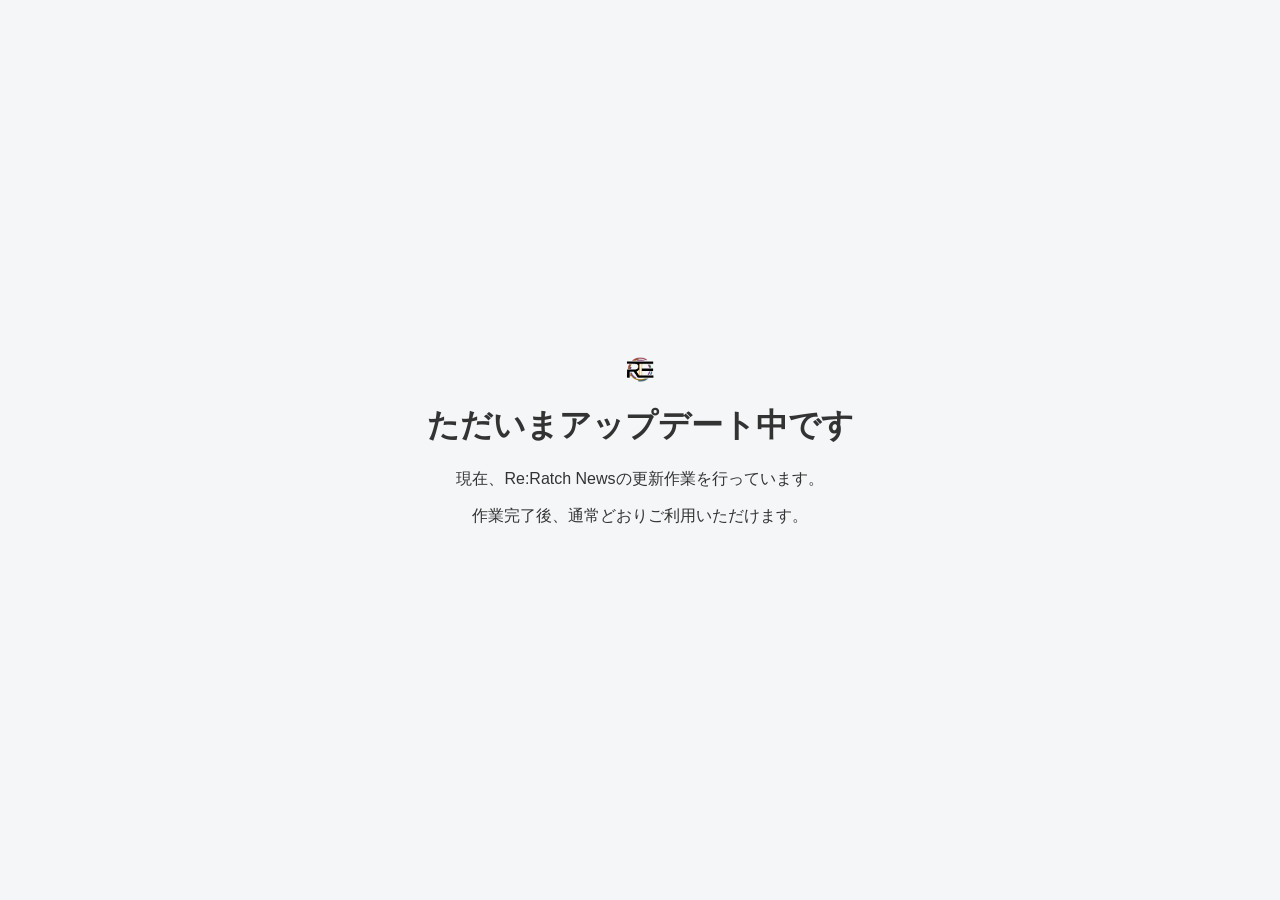
==== maintenance.html @ e47b743a "Fix image class and update alt text" ====
<!DOCTYPE html>
<html lang="ja">
<head>
  <meta charset="UTF-8">
  <meta name="viewport"
        content="width=device-width, initial-scale=1.0">
  <link rel="icon" href="Re.rogo.png" type="image/png">
  <title>メンテナンス中 | Re:Ratch News</title>
  <style>
    body {
      margin: 0;
      min-height: 100vh;
      display: grid;
      place-items: center;
      background: #f4f6f8;
      font-family: sans-serif;
      text-align: center;
      color: #333;
    }

    main {
      padding: 24px;
    }

    img {
      display: block;
      width: 30px;
      height: auto;
      margin: 0 auto;
    }
    
  </style>
</head>
<body>
  <main>
    <img src="Re.rogo.png" alt="Re:Ratch News icon">
    <h1>ただいまアップデート中です</h1>
    <p>現在、Re:Ratch Newsの更新作業を行っています。</p>
    <p>作業完了後、通常どおりご利用いただけます。</p>
  </main>
</body>
</html>
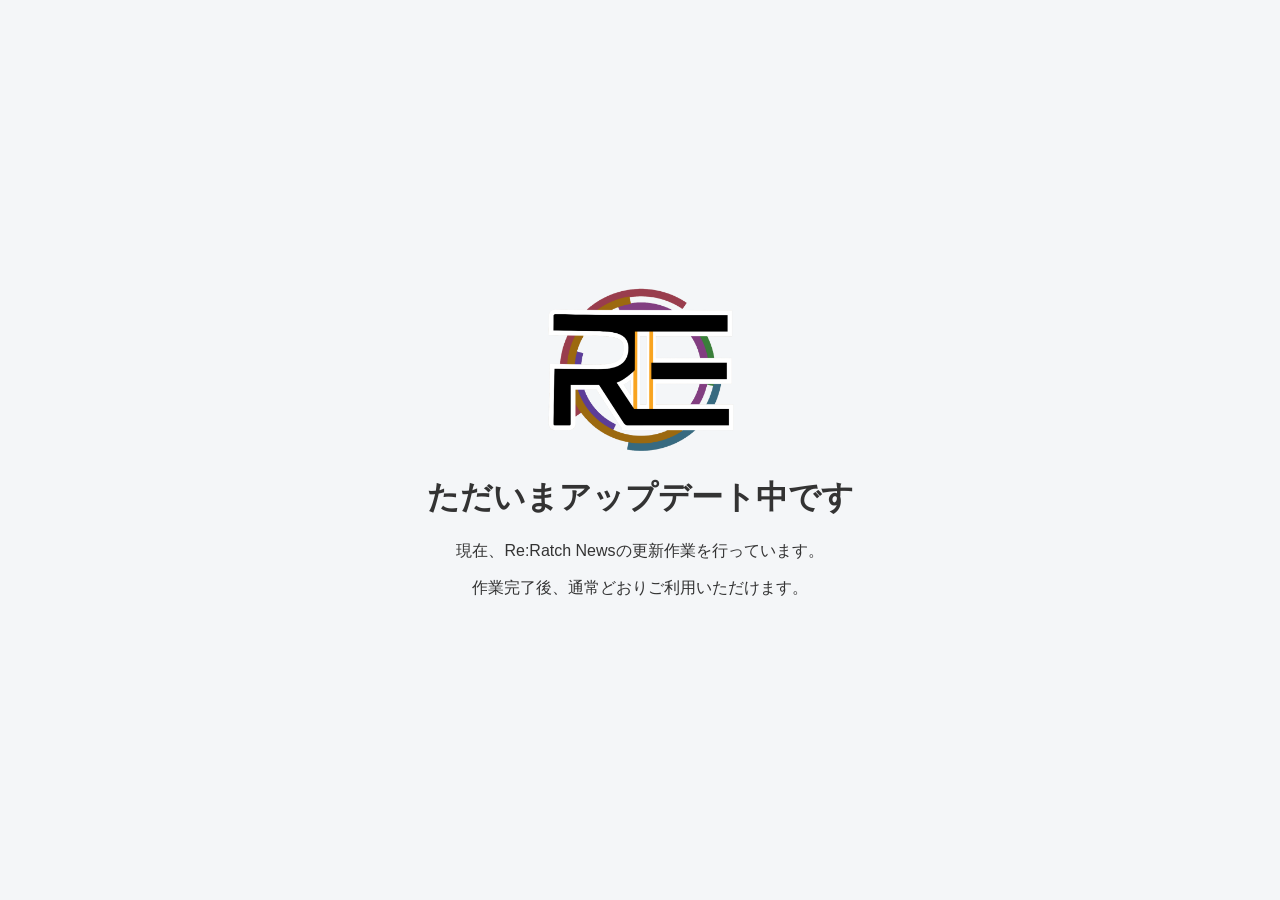
==== commit 13f18eec: "Update maintenance.html" ====
--- a/maintenance.html
+++ b/maintenance.html
@@ -5,6 +5,7 @@
   <meta name="viewport"
         content="width=device-width, initial-scale=1.0">
   <link rel="icon" href="Re.rogo.png" type="image/png">
+  <meta name="robots" content="noindex, nofollow">
   <title>メンテナンス中 | Re:Ratch News</title>
   <style>
     body {
@@ -24,7 +25,7 @@
 
     img {
       display: block;
-      width: 30px;
+      width: 200px;
       height: auto;
       margin: 0 auto;
     }
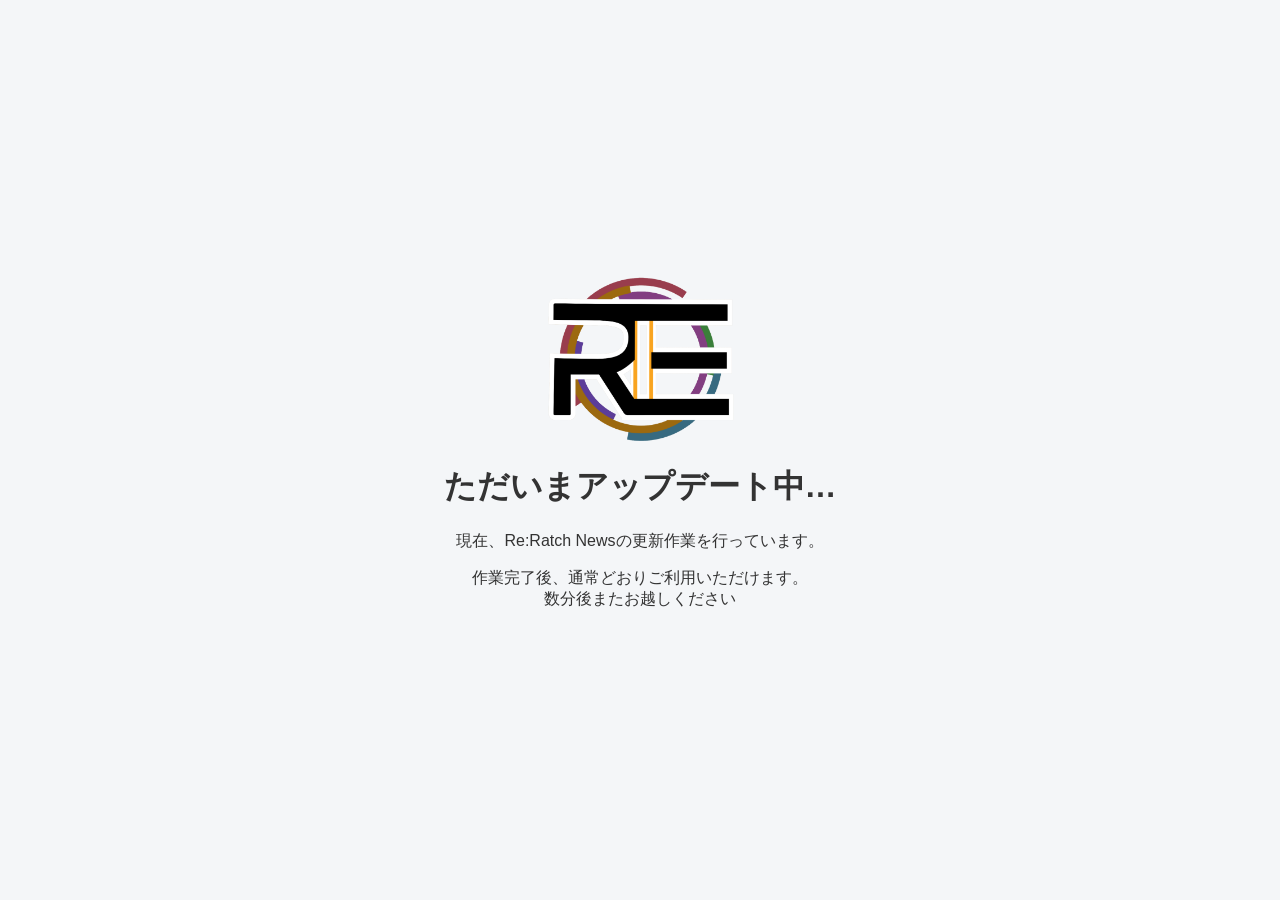
==== commit d49e186e: "Update maintenance.html" ====
--- a/maintenance.html
+++ b/maintenance.html
@@ -35,9 +35,9 @@
 <body>
   <main>
     <img src="Re.rogo.png" alt="Re:Ratch News icon">
-    <h1>ただいまアップデート中です</h1>
+    <h1>ただいまアップデート中…</h1>
     <p>現在、Re:Ratch Newsの更新作業を行っています。</p>
-    <p>作業完了後、通常どおりご利用いただけます。</p>
+    <p>作業完了後、通常どおりご利用いただけます。<br>数分後またお越しください</p>
   </main>
 </body>
 </html>
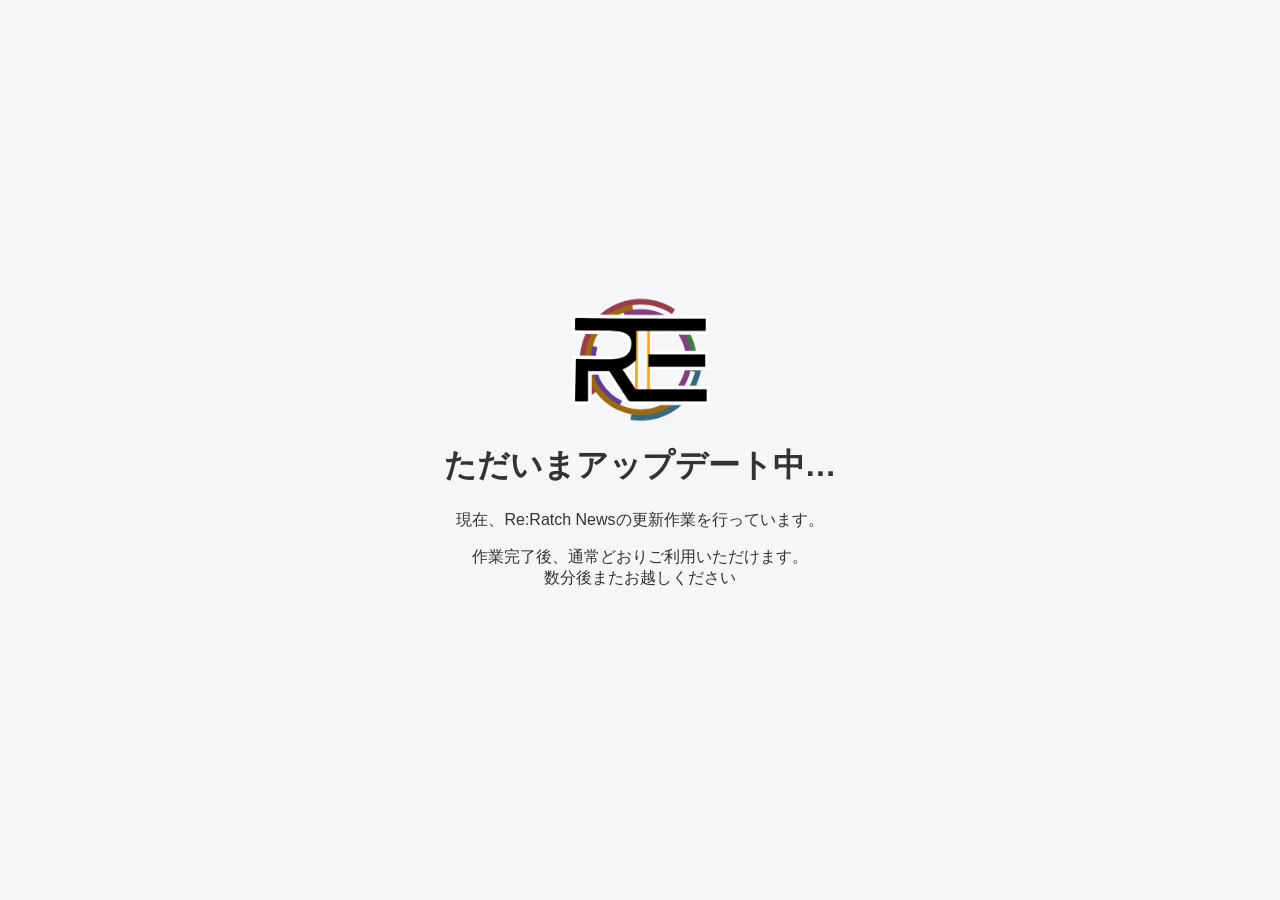
==== commit 4bd5eeb4: "Reduce image width from 200px to 150px" ====
--- a/maintenance.html
+++ b/maintenance.html
@@ -25,7 +25,7 @@
 
     img {
       display: block;
-      width: 200px;
+      width: 150px;
       height: auto;
       margin: 0 auto;
     }
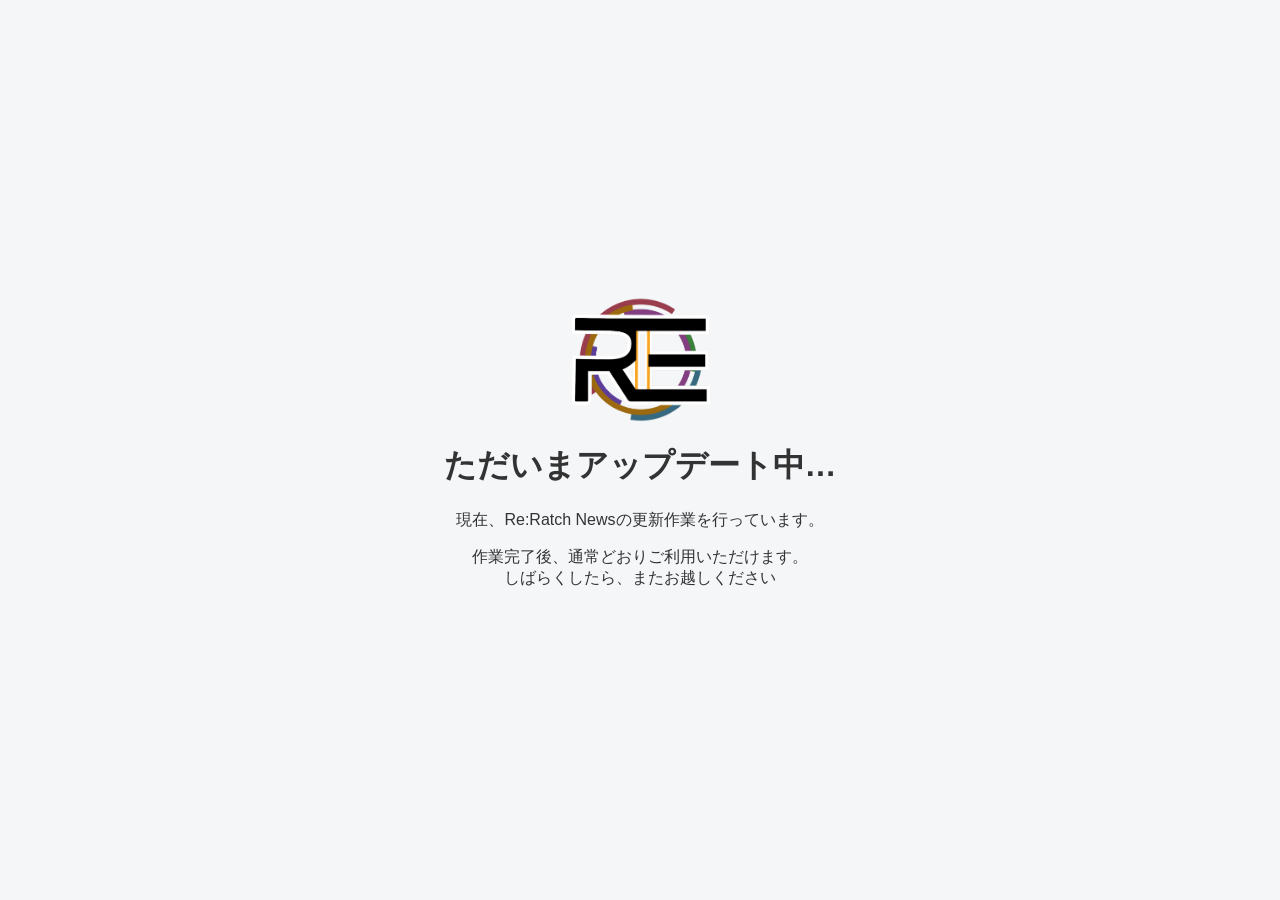
==== commit 099196ec: "Update maintenance.html" ====
--- a/maintenance.html
+++ b/maintenance.html
@@ -37,7 +37,7 @@
     <img src="Re.rogo.png" alt="Re:Ratch News icon">
     <h1>ただいまアップデート中…</h1>
     <p>現在、Re:Ratch Newsの更新作業を行っています。</p>
-    <p>作業完了後、通常どおりご利用いただけます。<br>数分後またお越しください</p>
+    <p>作業完了後、通常どおりご利用いただけます。<br>しばらくしたら、またお越しください</p>
   </main>
 </body>
 </html>
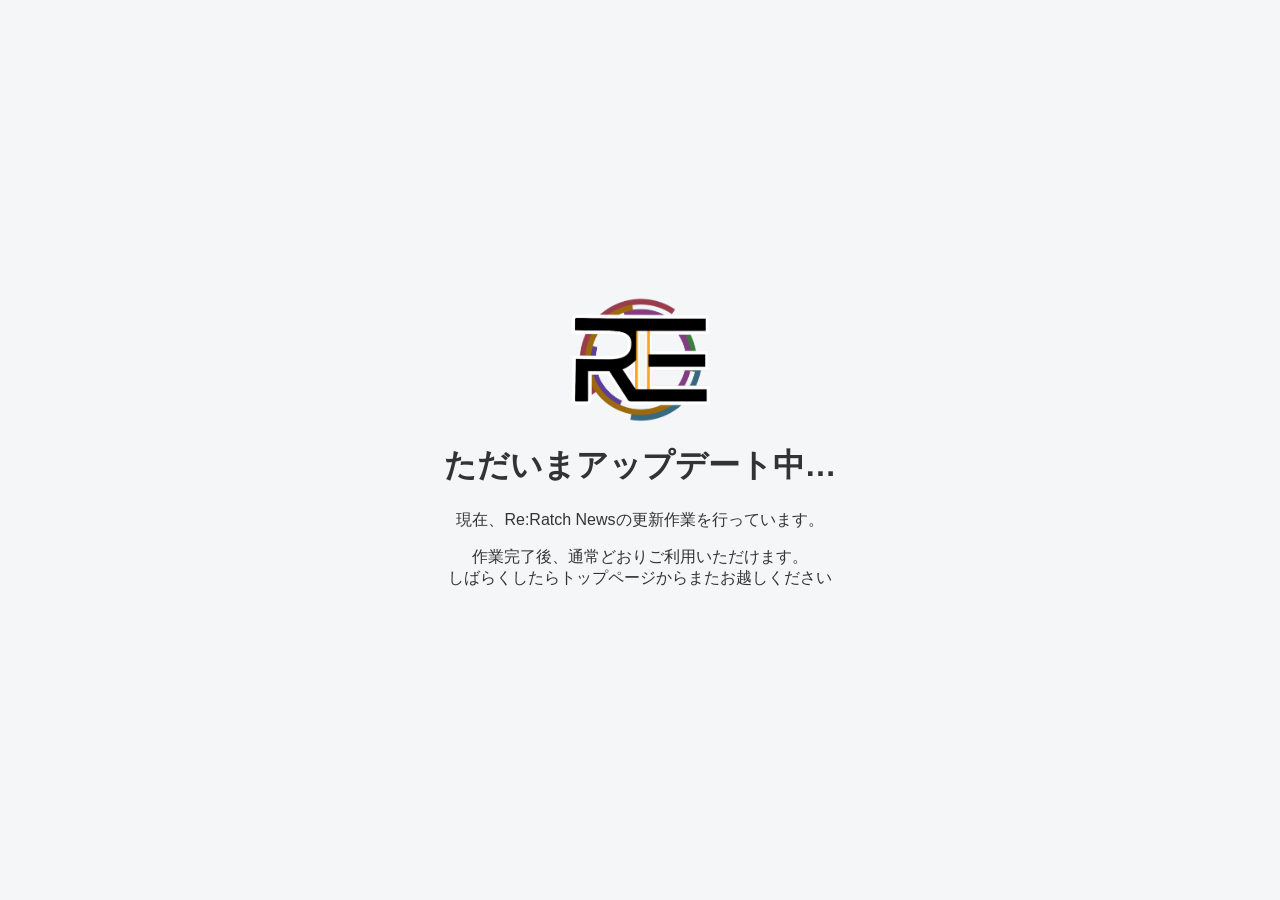
==== commit 55ca94d2: "Update maintenance.html" ====
--- a/maintenance.html
+++ b/maintenance.html
@@ -6,6 +6,7 @@
         content="width=device-width, initial-scale=1.0">
   <link rel="icon" href="Re.rogo.png" type="image/png">
   <meta name="robots" content="noindex, nofollow">
+  <meta http-equiv="refresh" content="15;url=/Re-Ratch-News/">
   <title>メンテナンス中 | Re:Ratch News</title>
   <style>
     body {
@@ -37,7 +38,7 @@
     <img src="Re.rogo.png" alt="Re:Ratch News icon">
     <h1>ただいまアップデート中…</h1>
     <p>現在、Re:Ratch Newsの更新作業を行っています。</p>
-    <p>作業完了後、通常どおりご利用いただけます。<br>しばらくしたら、またお越しください</p>
+    <p>作業完了後、通常どおりご利用いただけます。<br>しばらくしたらトップページからまたお越しください</p>
   </main>
 </body>
 </html>
